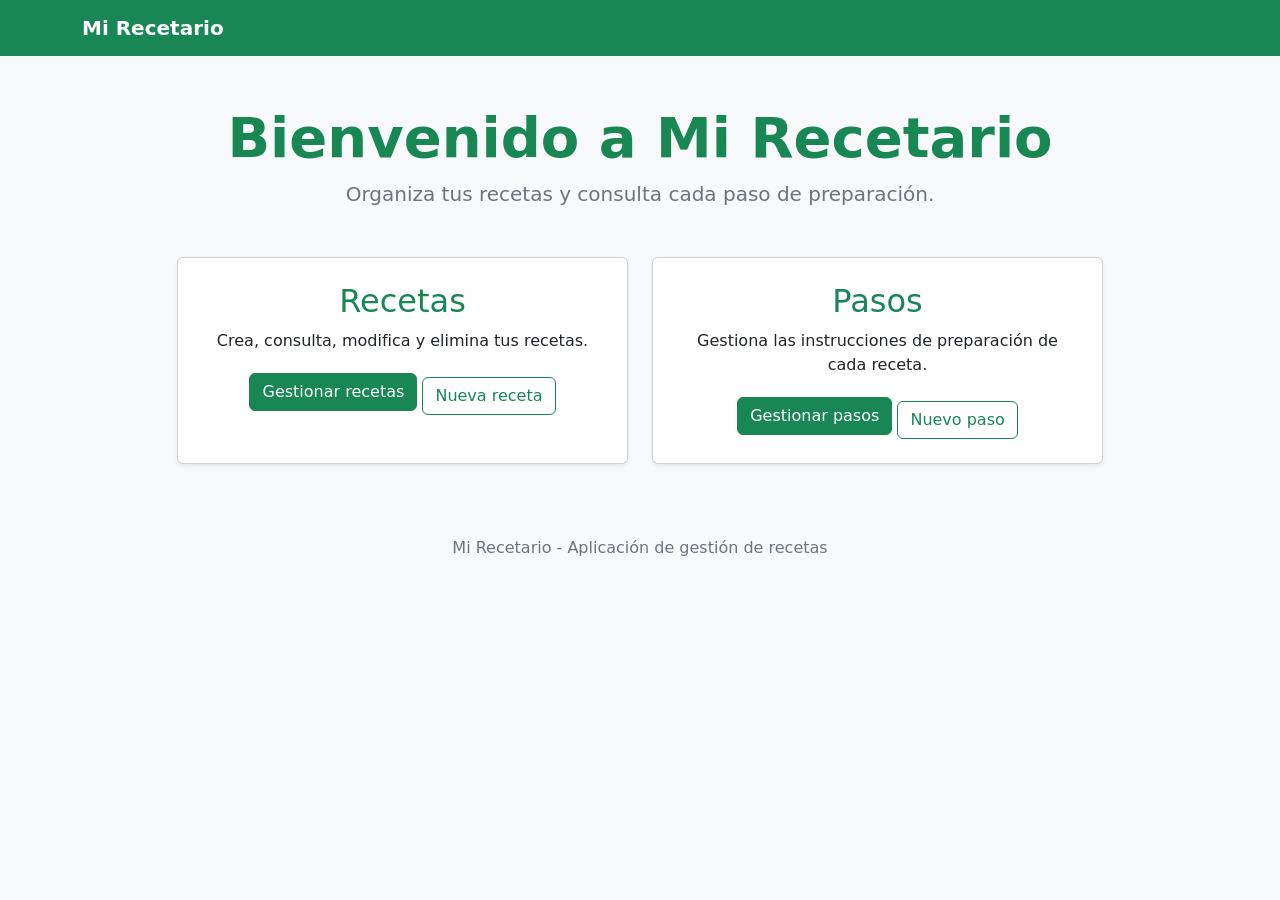
==== mi-recetario/src/main/resources/templates/index.html @ 2f021e9a "Primer commit" ====
<!DOCTYPE html>
<html lang="es" xmlns:th="http://www.thymeleaf.org">
<head>
    <meta charset="UTF-8">
    <meta name="viewport" content="width=device-width, initial-scale=1">
    <title>Mi Recetario</title>

    <link href="https://cdn.jsdelivr.net/npm/bootstrap@5.3.3/dist/css/bootstrap.min.css"
          rel="stylesheet">
	<link rel="stylesheet" th:href="@{/css/estilos.css}">
</head>
<body class="bg-light">

    <nav class="navbar navbar-dark bg-success">
        <div class="container">
            <a class="navbar-brand fw-bold" th:href="@{/}">
                Mi Recetario
            </a>
        </div>
    </nav>

    <main class="container py-5">

        <div class="text-center mb-5">
            <h1 class="display-4 fw-bold text-success">
                Bienvenido a Mi Recetario
            </h1>
            <p class="lead text-secondary">
                Organiza tus recetas y consulta cada paso de preparación.
            </p>
        </div>

        <div class="row justify-content-center g-4">

            <div class="col-md-5">
                <div class="card shadow-sm h-100">
                    <div class="card-body text-center p-4">
                        <h2 class="card-title text-success">
                            Recetas
                        </h2>
                        <p class="card-text">
                            Crea, consulta, modifica y elimina tus recetas.
                        </p>
                        <a th:href="@{/recetas}"
                           class="btn btn-success">
                            Gestionar recetas
                        </a>
                        <a th:href="@{/recetas/nueva}"
                           class="btn btn-outline-success mt-2">
                            Nueva receta
                        </a>
                    </div>
                </div>
            </div>

            <div class="col-md-5">
                <div class="card shadow-sm h-100">
                    <div class="card-body text-center p-4">
                        <h2 class="card-title text-success">
                            Pasos
                        </h2>
                        <p class="card-text">
                            Gestiona las instrucciones de preparación
                            de cada receta.
                        </p>
                        <a th:href="@{/pasos}"
                           class="btn btn-success">
                            Gestionar pasos
                        </a>
                        <a th:href="@{/pasos/nuevo}"
                           class="btn btn-outline-success mt-2">
                            Nuevo paso
                        </a>
                    </div>
                </div>
            </div>

        </div>

    </main>

    <footer class="text-center text-secondary py-4">
        <p>Mi Recetario - Aplicación de gestión de recetas</p>
    </footer>

    <script src="https://cdn.jsdelivr.net/npm/bootstrap@5.3.3/dist/js/bootstrap.bundle.min.js">
    </script>

</body>
</html>
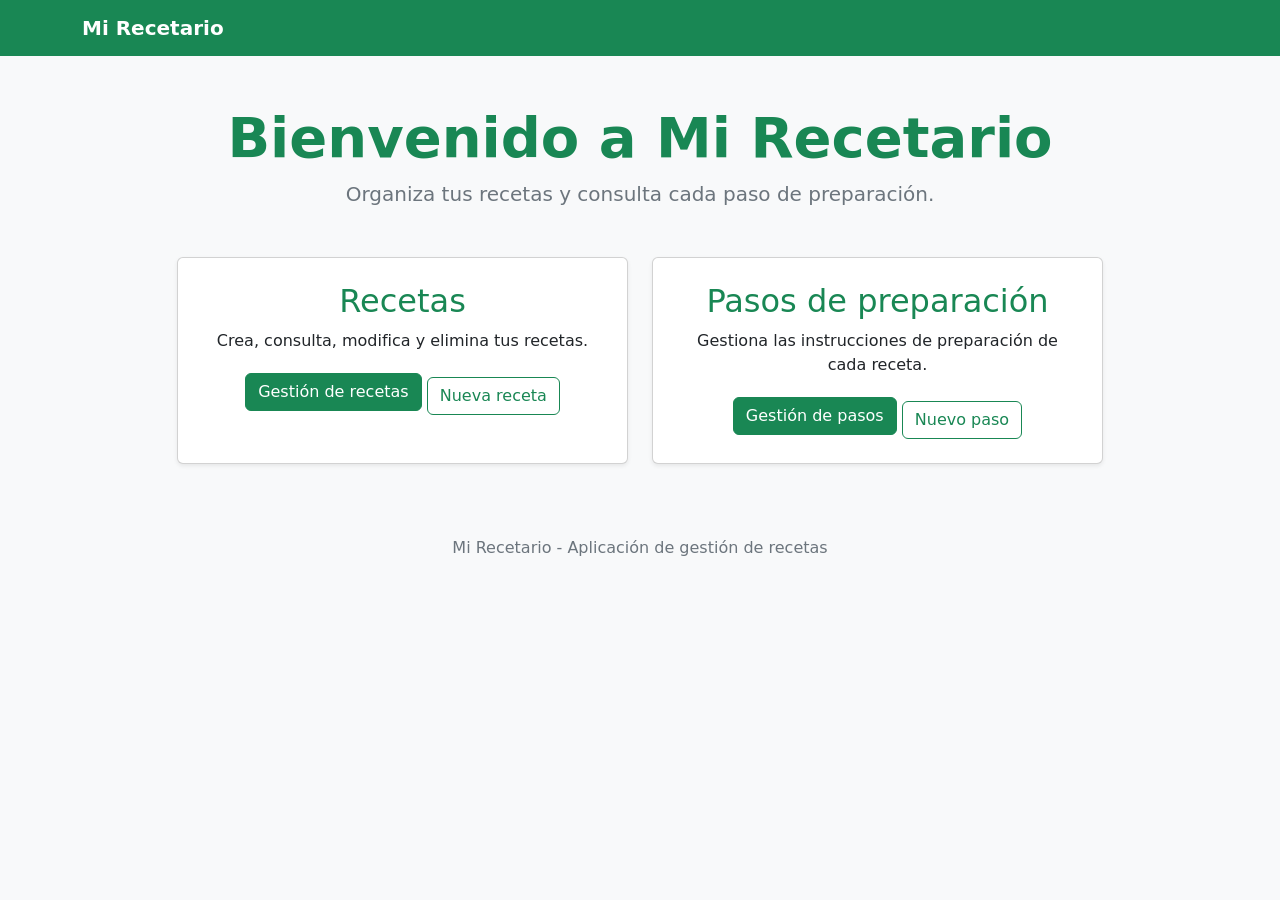
==== commit 44b715a8: "Revisión textos" ====
--- a/mi-recetario/src/main/resources/templates/index.html
+++ b/mi-recetario/src/main/resources/templates/index.html
@@ -43,7 +43,7 @@
                         </p>
                         <a th:href="@{/recetas}"
                            class="btn btn-success">
-                            Gestionar recetas
+                            Gestión de recetas
                         </a>
                         <a th:href="@{/recetas/nueva}"
                            class="btn btn-outline-success mt-2">
@@ -57,7 +57,7 @@
                 <div class="card shadow-sm h-100">
                     <div class="card-body text-center p-4">
                         <h2 class="card-title text-success">
-                            Pasos
+                            Pasos de preparación
                         </h2>
                         <p class="card-text">
                             Gestiona las instrucciones de preparación
@@ -65,7 +65,7 @@
                         </p>
                         <a th:href="@{/pasos}"
                            class="btn btn-success">
-                            Gestionar pasos
+                            Gestión de pasos
                         </a>
                         <a th:href="@{/pasos/nuevo}"
                            class="btn btn-outline-success mt-2">
